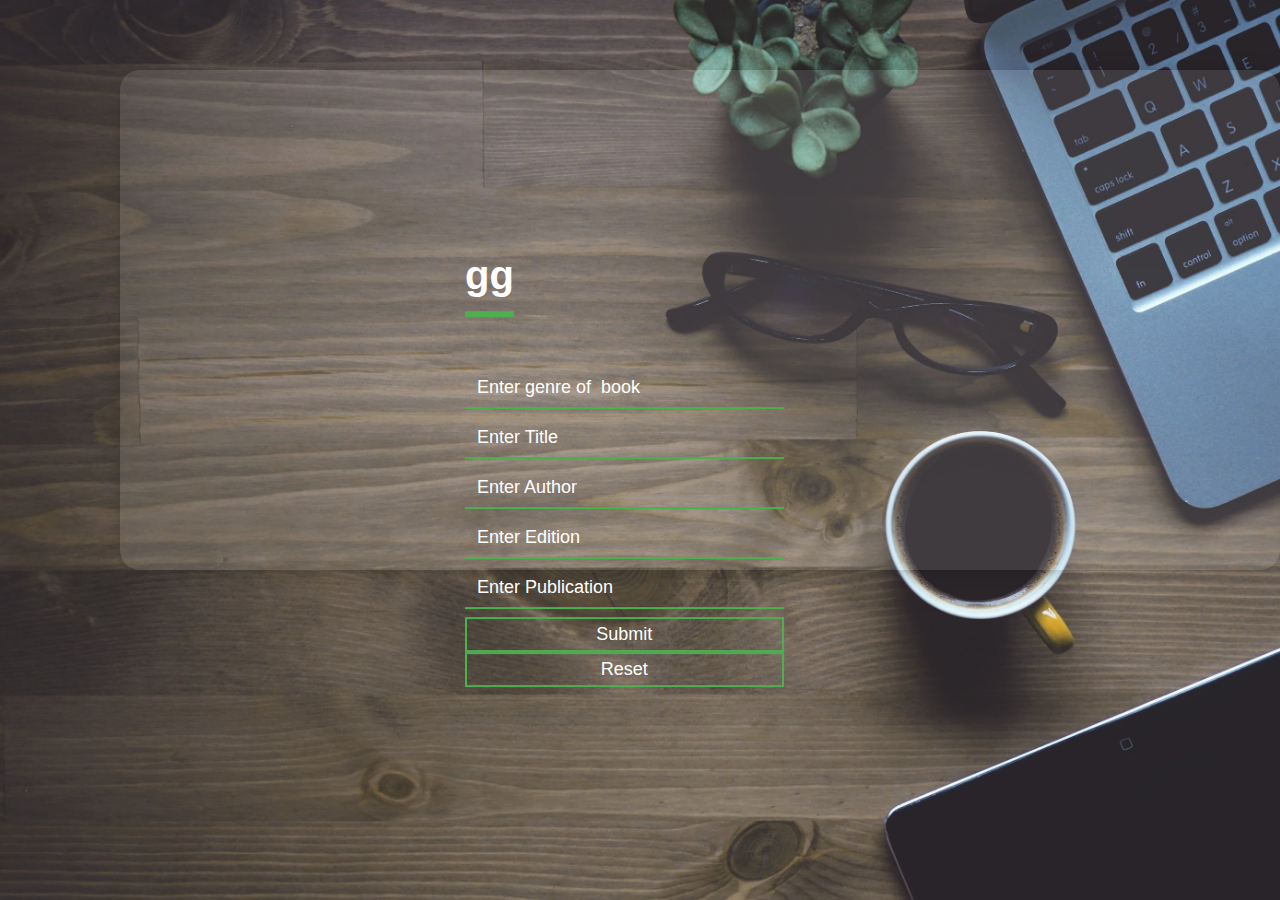
==== newProject/EnterBooks.html @ 62843af7 "Add files via upload" ====
<!DOCTYPE HTML>
<html>
<head>
	<title></title>
	<link rel="stylesheet" type="text/css" href="theme.css">
</head>
<body>
	<div class="container cont1">
    <div class="login-box">
		<h1 align="center">gg</h1>
	    <form method="post" action="bookdetail.php">
            <div class="textbox">
                <input id="" name="genre" type="text" placeholder="Enter genre of  book" required=""> 
            </div>
            <div class="textbox">
	            <input id="" type="text" name="title"  placeholder="Enter Title" required="">
            </div>
            <div class="textbox">
                <input id="" name="author" type="text" placeholder="Enter Author" required=""> 
            </div>
            <div class="textbox">
	            <input id="" type="text" name="edition"  placeholder="Enter Edition" required="">
            </div> 
            <div class="textbox">
	            <input id="" type="text" name="publication"  placeholder="Enter Publication" required="">
            </div> 
            <input type="submit" name="Submit"  class=" btn"><br>
            <input type="reset" name="Reset"   class=" btn">

    
        </form>
    </div>
  </div>
</body>
</html>
---- newProject/theme.css ----
@import "https://stackpath.bootstrapcdn.com/font-awesome/4.7.0/css/font-awesome.min.css";

body {
  background-image: url("background.jpg");
  background-repeat: no-repeat;
  background-position: center ;
  background-attachment: fixed;
  background-size: cover;
   
}

body {
  margin: 0;
  font-family: Arial, Helvetica, sans-serif;
}

 .navbar-nav {
  overflow: hidden;
  background-color: #333;
} 

.navbar-nav a {
  color: #fff;
  text-align: center;
  padding: 14px 16px;
  text-decoration: none;
  font-size: 17px;
}

img {
  border: 1px solid #hover;
  border-radius: 4px;
  padding: 5px;
}

img:hover {
  box-shadow: 0 0 2px 1px rgba(0, 140, 186, 0.5);
}



.login-box
{
 width: 350px;
 position: absolute;
 top: 50%;
 left: 50%;
 transform: translate(-50%,-50%);
 color: #fff;
}
.login-box h1
{
  float: left;
  font-size: 40px;
  border-bottom: 6px solid #4caf50;
  margin-bottom: 50px;
  padding: 13px 0;
}
.textbox
{
 width: 91%;
 overflow: hidden;
 font-size: 20px;
 padding: 8px 0;
 margin: 8px 0;
 border-bottom: 2px solid #4caf50;
}
.textbox i
{
  width: 26px;
  float: left;
  text-align: center;
}
.textbox  input
{
 border: none;
 outline: none;
 background: none;
 color: white;
 font-size: 18px;
 width: 80%;
 float: center;
 margin: 0 10px;
}
.btn
{
 width: 91%;
 background: none;
 border: 2px solid #4caf50;
 color: #fff;
 padding: 5px;
 font-size: 18px;
 cursor: pointer;
} 
::placeholder 
{
 color: #fff;
}
.cont{
  margin-top:120px;
  background-color:rgba(255,255,255,0.5);
  padding:90px;
  border-radius:20px;
  box-shadow:0px 0px 29px -15px rgba(0,0,0,0.75);
}

.cont1{
  margin-top:70px;
  margin-right: 0px;
  margin-left: 120px;
  background-color:rgba(255,255,255,0.1);
  padding:250px;
  border-radius:20px;
  box-shadow:0px 0px 29px -15px rgba(0,0,0,0.75);
}
.cont2{
  margin-top:40px;
  margin-right: 0px;
  margin-left: 120px;
  background-color:rgba(255,255,255,0.1);
  padding:280px;
  border-radius:20px;
  box-shadow:0px 0px 29px -15px rgba(0,0,0,0.75);
}
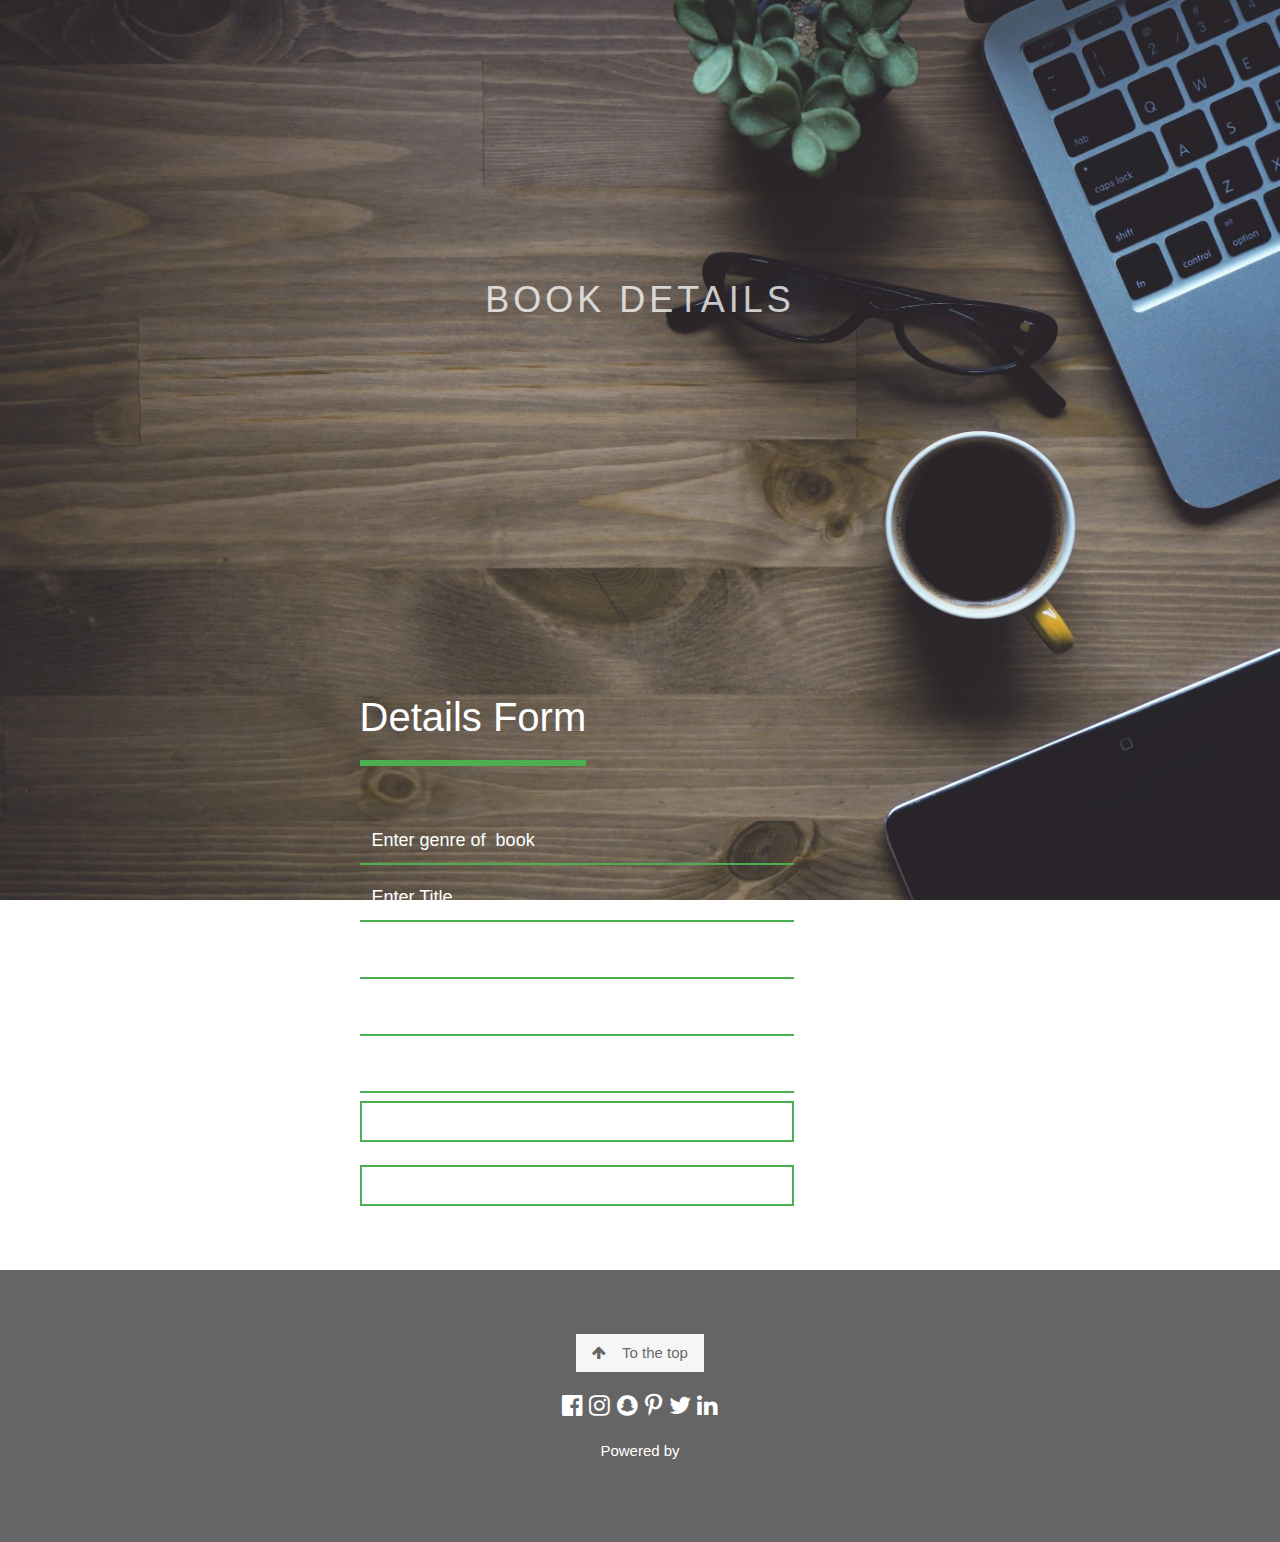
==== commit ba51b3e9: "Update EnterBooks.html" ====
--- a/newProject/EnterBooks.html
+++ b/newProject/EnterBooks.html
@@ -1,35 +1,79 @@
-<!DOCTYPE HTML>
+ <!DOCTYPE HTML>
 <html>
 <head>
-	<title></title>
-	<link rel="stylesheet" type="text/css" href="theme.css">
+    <title></title>
+    <link rel="stylesheet" type="text/css" href="theme.css">
+    <link rel="stylesheet" href="https://www.w3schools.com/w3css/4/w3.css">
+     <link rel="stylesheet" href="https://fonts.googleapis.com/css?family=Lato">
+     <link rel="stylesheet" href="https://cdnjs.cloudflare.com/ajax/libs/font-awesome/4.7.0/css/font-awesome.min.css">
 </head>
 <body>
-	<div class="container cont1">
-    <div class="login-box">
-		<h1 align="center">gg</h1>
-	    <form method="post" action="bookdetail.php">
+    <style>
+      aside{
+             width: 60%;
+             padding-left: 15px;
+             margin-left: 15px;
+             float: right;  
+            }
+   .bgimg-3{
+            background-attachment: fixed;
+            background-position: center;
+            background-repeat: no-repeat;
+            background-size: cover;
+            }
+   .bgimg-3 {
+            background-image: url("https://images.unsplash.com/photo-1456513080510-7bf3a84b82f8?ixlib=rb-1.2.1&ixid=eyJhcHBfaWQiOjEyMDd9&auto=format&fit=crop&w=1000&q=80");
+            min-height: 400px;
+            }
+    @media only screen and (max-device-width: 1600px) {
+    .bgimg-3 {
+              background-attachment: scroll;
+              min-height: 600px;
+             }
+         }
+    </style>
+<div class="bgimg-3 w3-display-container w3-opacity-min">
+  <div class="w3-display-middle">
+     <span class="w3-xxlarge w3-text-white w3-wide">BOOK DETAILS</span>
+  </div>
+</div>
+<div class="w3-row w3-padding-32 w3-section">
+  <div class="w3-col m8 w3-panel">
+    <aside > 
+        <h1  class="top">Details Form</h1>
+        <form method="post" action="bookdetail.php">
             <div class="textbox">
                 <input id="" name="genre" type="text" placeholder="Enter genre of  book" required=""> 
             </div>
             <div class="textbox">
-	            <input id="" type="text" name="title"  placeholder="Enter Title" required="">
+                <input id="" type="text" name="title"  placeholder="Enter Title" required="">
             </div>
             <div class="textbox">
                 <input id="" name="author" type="text" placeholder="Enter Author" required=""> 
             </div>
             <div class="textbox">
-	            <input id="" type="text" name="edition"  placeholder="Enter Edition" required="">
+                <input id="" type="text" name="edition"  placeholder="Enter Edition" required="">
             </div> 
             <div class="textbox">
-	            <input id="" type="text" name="publication"  placeholder="Enter Publication" required="">
+                <input id="" type="text" name="publication"  placeholder="Enter Publication" required="">
             </div> 
-            <input type="submit" name="Submit"  class=" btn"><br>
-            <input type="reset" name="Reset"   class=" btn">
-
-    
-        </form>
+            <input type="submit" name="Submit"  class=" btn"><br><br>
+            <input type="reset" name="Reset"   class=" btn"> 
+        </form> 
+    </aside>
     </div>
+</div>
+  <footer class="w3-center w3-black w3-padding-64 w3-opacity w3-hover-opacity-off">
+  <a href="#" class="w3-button w3-light-grey"><i class="fa fa-arrow-up w3-margin-right"></i>To the top</a>
+  <div class="w3-xlarge w3-section">
+    <i class="fa fa-facebook-official w3-hover-opacity"></i>
+    <i class="fa fa-instagram w3-hover-opacity"></i>
+    <i class="fa fa-snapchat w3-hover-opacity"></i>
+    <i class="fa fa-pinterest-p w3-hover-opacity"></i>
+    <i class="fa fa-twitter w3-hover-opacity"></i>
+    <i class="fa fa-linkedin w3-hover-opacity"></i>
   </div>
+  <p>Powered by <a href="#" target="_blank" class="w3-hover-text-green"></a></p>
+</footer>
 </body>
 </html>--- a/newProject/theme.css
+++ b/newProject/theme.css
@@ -37,19 +37,9 @@
   box-shadow: 0 0 2px 1px rgba(0, 140, 186, 0.5);
 }
 
-
-
-.login-box
+.top
 {
- width: 350px;
- position: absolute;
- top: 50%;
- left: 50%;
- transform: translate(-50%,-50%);
- color: #fff;
-}
-.login-box h1
-{
+  color: #fff;
   float: left;
   font-size: 40px;
   border-bottom: 6px solid #4caf50;
@@ -96,31 +86,26 @@
 {
  color: #fff;
 }
-.cont{
-  margin-top:120px;
-  background-color:rgba(255,255,255,0.5);
-  padding:90px;
-  border-radius:20px;
-  box-shadow:0px 0px 29px -15px rgba(0,0,0,0.75);
+
+.bgimg-3 {
+  background-attachment: fixed;
+  background-position: center;
+  background-repeat: no-repeat;
+  background-size: cover;
 }
 
-.cont1{
-  margin-top:70px;
-  margin-right: 0px;
-  margin-left: 120px;
-  background-color:rgba(255,255,255,0.1);
-  padding:250px;
-  border-radius:20px;
-  box-shadow:0px 0px 29px -15px rgba(0,0,0,0.75);
+.bgimg-3 {
+  background-image: url("3.jpg");
+  min-height: 400px;
 }
-.cont2{
-  margin-top:40px;
-  margin-right: 0px;
-  margin-left: 120px;
-  background-color:rgba(255,255,255,0.1);
-  padding:280px;
-  border-radius:20px;
-  box-shadow:0px 0px 29px -15px rgba(0,0,0,0.75);
+@media only screen and (max-device-width: 1600px) {
+.bgimg-3 {
+    background-attachment: scroll;
+    min-height: 600px;
+  }
+}
+.w3-margin-bottom{
+  color: #fff;
 }
 
  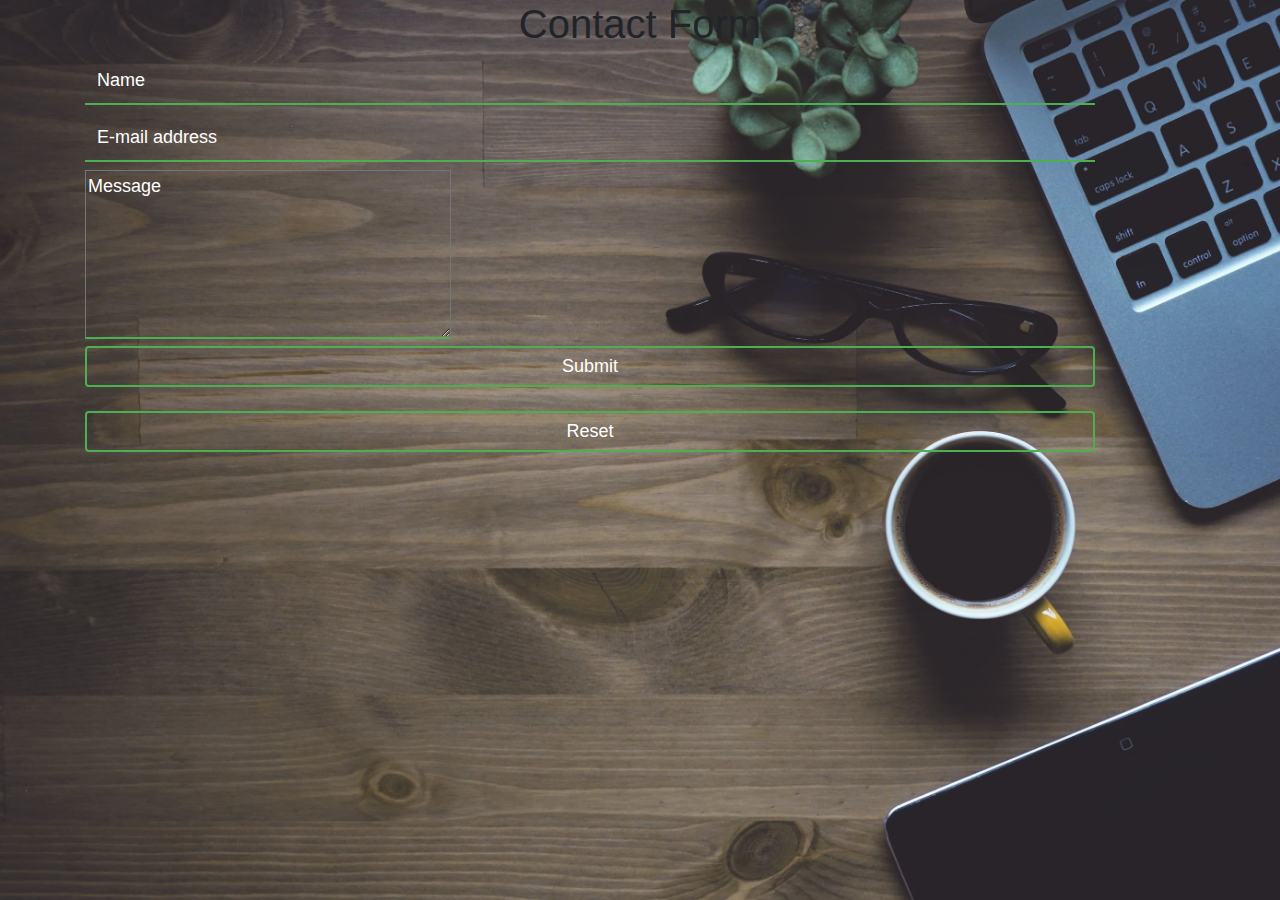
==== commit 1ddb00fa: "Update EnterBooks.html" ====
--- a/newProject/EnterBooks.html
+++ b/newProject/EnterBooks.html
@@ -1,79 +1,29 @@
- <!DOCTYPE HTML>
+  <!DOCTYPE html>
 <html>
 <head>
-    <title></title>
-    <link rel="stylesheet" type="text/css" href="theme.css">
-    <link rel="stylesheet" href="https://www.w3schools.com/w3css/4/w3.css">
-     <link rel="stylesheet" href="https://fonts.googleapis.com/css?family=Lato">
-     <link rel="stylesheet" href="https://cdnjs.cloudflare.com/ajax/libs/font-awesome/4.7.0/css/font-awesome.min.css">
+  <title>NetLibrarian.com</title>
+     <link rel="stylesheet" href="https://maxcdn.bootstrapcdn.com/bootstrap/4.5.0/css/bootstrap.min.css">
+     <link rel="stylesheet" type="text/css" href="theme.css">
 </head>
 <body>
-    <style>
-      aside{
-             width: 60%;
-             padding-left: 15px;
-             margin-left: 15px;
-             float: right;  
-            }
-   .bgimg-3{
-            background-attachment: fixed;
-            background-position: center;
-            background-repeat: no-repeat;
-            background-size: cover;
-            }
-   .bgimg-3 {
-            background-image: url("https://images.unsplash.com/photo-1456513080510-7bf3a84b82f8?ixlib=rb-1.2.1&ixid=eyJhcHBfaWQiOjEyMDd9&auto=format&fit=crop&w=1000&q=80");
-            min-height: 400px;
-            }
-    @media only screen and (max-device-width: 1600px) {
-    .bgimg-3 {
-              background-attachment: scroll;
-              min-height: 600px;
-             }
-         }
-    </style>
-<div class="bgimg-3 w3-display-container w3-opacity-min">
-  <div class="w3-display-middle">
-     <span class="w3-xxlarge w3-text-white w3-wide">BOOK DETAILS</span>
+ <div class="container cont2">
+ <div class="login-box">
+    <h1 align="center">Contact Form</h1>
+        <form method="post" action="contact.php">
+          <div class="textbox"> 
+            <input type="text" name="name" class="txt" placeholder="Name" required="">
+          </div>
+          <div class="textbox">
+            <input type="text" name="mail" class="txt" placeholder="E-mail address" required="">
+          </div>
+           
+            <textarea name="message" placeholder="Message" required="" rows="6" cols="33" style=" background: transparent;font-size: 18px; border-bottom:  2px solid #4caf50;"></textarea>
+          
+          <input type="submit" name="send" value="Submit" class="btn" ><br><br>
+          <input type="reset" name="reset" value="Reset" class="btn" >
+        </form>
   </div>
-</div>
-<div class="w3-row w3-padding-32 w3-section">
-  <div class="w3-col m8 w3-panel">
-    <aside > 
-        <h1  class="top">Details Form</h1>
-        <form method="post" action="bookdetail.php">
-            <div class="textbox">
-                <input id="" name="genre" type="text" placeholder="Enter genre of  book" required=""> 
-            </div>
-            <div class="textbox">
-                <input id="" type="text" name="title"  placeholder="Enter Title" required="">
-            </div>
-            <div class="textbox">
-                <input id="" name="author" type="text" placeholder="Enter Author" required=""> 
-            </div>
-            <div class="textbox">
-                <input id="" type="text" name="edition"  placeholder="Enter Edition" required="">
-            </div> 
-            <div class="textbox">
-                <input id="" type="text" name="publication"  placeholder="Enter Publication" required="">
-            </div> 
-            <input type="submit" name="Submit"  class=" btn"><br><br>
-            <input type="reset" name="Reset"   class=" btn"> 
-        </form> 
-    </aside>
-    </div>
-</div>
-  <footer class="w3-center w3-black w3-padding-64 w3-opacity w3-hover-opacity-off">
-  <a href="#" class="w3-button w3-light-grey"><i class="fa fa-arrow-up w3-margin-right"></i>To the top</a>
-  <div class="w3-xlarge w3-section">
-    <i class="fa fa-facebook-official w3-hover-opacity"></i>
-    <i class="fa fa-instagram w3-hover-opacity"></i>
-    <i class="fa fa-snapchat w3-hover-opacity"></i>
-    <i class="fa fa-pinterest-p w3-hover-opacity"></i>
-    <i class="fa fa-twitter w3-hover-opacity"></i>
-    <i class="fa fa-linkedin w3-hover-opacity"></i>
   </div>
-  <p>Powered by <a href="#" target="_blank" class="w3-hover-text-green"></a></p>
-</footer>
+ 
 </body>
 </html>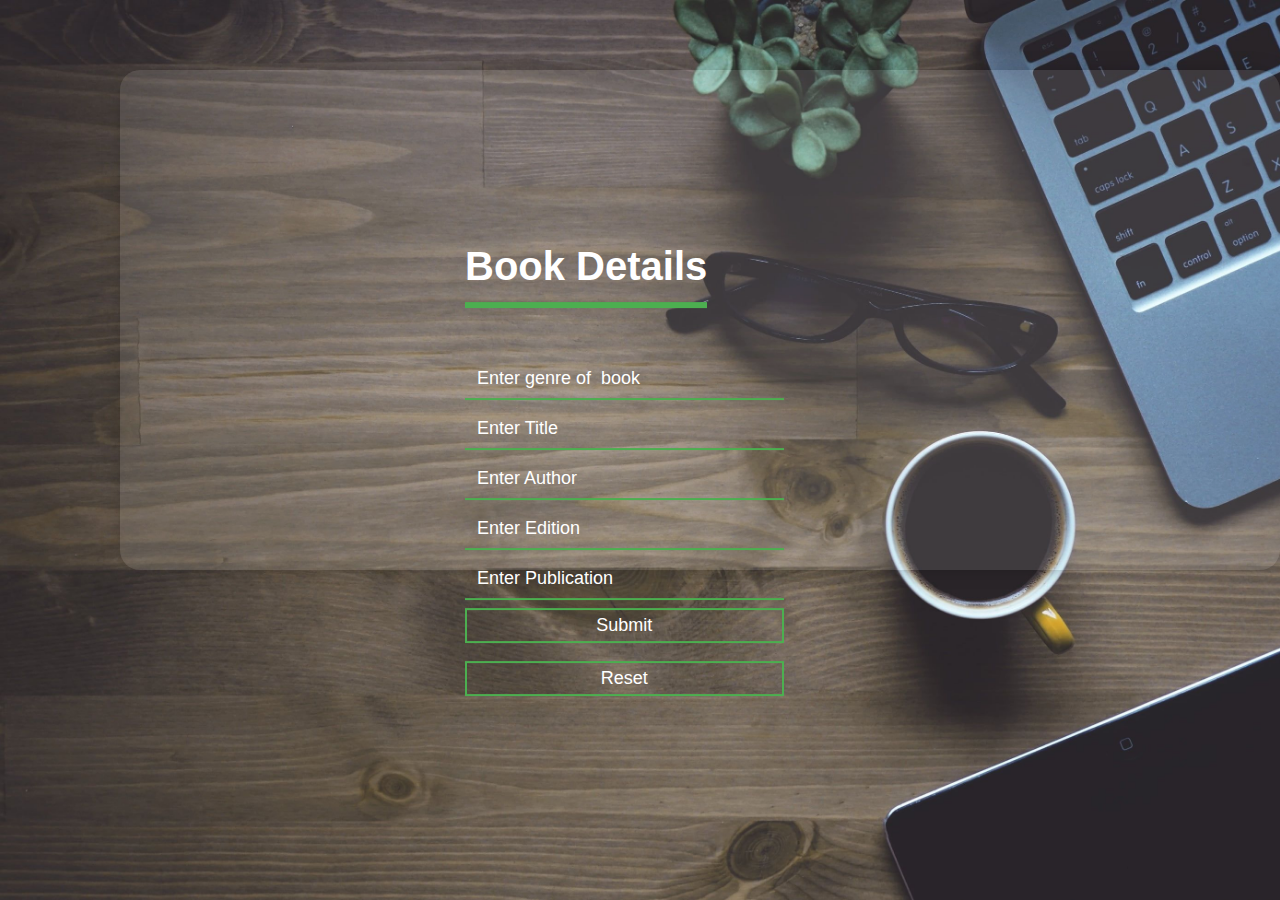
==== commit 721e1b08: "Update EnterBooks.html" ====
--- a/newProject/EnterBooks.html
+++ b/newProject/EnterBooks.html
@@ -1,29 +1,35 @@
-  <!DOCTYPE html>
+ <!DOCTYPE HTML>
 <html>
 <head>
-  <title>NetLibrarian.com</title>
-     <link rel="stylesheet" href="https://maxcdn.bootstrapcdn.com/bootstrap/4.5.0/css/bootstrap.min.css">
-     <link rel="stylesheet" type="text/css" href="theme.css">
+  <title></title>
+  <link rel="stylesheet" type="text/css" href="theme.css">
 </head>
 <body>
- <div class="container cont2">
- <div class="login-box">
-    <h1 align="center">Contact Form</h1>
-        <form method="post" action="contact.php">
-          <div class="textbox"> 
-            <input type="text" name="name" class="txt" placeholder="Name" required="">
-          </div>
-          <div class="textbox">
-            <input type="text" name="mail" class="txt" placeholder="E-mail address" required="">
-          </div>
-           
-            <textarea name="message" placeholder="Message" required="" rows="6" cols="33" style=" background: transparent;font-size: 18px; border-bottom:  2px solid #4caf50;"></textarea>
-          
-          <input type="submit" name="send" value="Submit" class="btn" ><br><br>
-          <input type="reset" name="reset" value="Reset" class="btn" >
+  <div class="container cont1">
+    <div class="login-box">
+    <h1 align="center">Book Details</h1>
+      <form method="post" action="bookdetail.php">
+            <div class="textbox">
+                <input id="" name="genre" type="text" placeholder="Enter genre of  book" required=""> 
+            </div>
+            <div class="textbox">
+              <input id="" type="text" name="title"  placeholder="Enter Title" required="">
+            </div>
+            <div class="textbox">
+                <input id="" name="author" type="text" placeholder="Enter Author" required=""> 
+            </div>
+            <div class="textbox">
+              <input id="" type="text" name="edition"  placeholder="Enter Edition" required="">
+            </div> 
+            <div class="textbox">
+              <input id="" type="text" name="publication"  placeholder="Enter Publication" required="">
+            </div> 
+            <input type="submit" name="Submit"  class=" btn"><br><br>
+            <input type="reset" name="Reset"   class=" btn">
+
+    
         </form>
+    </div>
   </div>
-  </div>
- 
 </body>
 </html>--- a/newProject/theme.css
+++ b/newProject/theme.css
@@ -37,9 +37,19 @@
   box-shadow: 0 0 2px 1px rgba(0, 140, 186, 0.5);
 }
 
-.top
+
+
+.login-box
 {
-  color: #fff;
+ width: 350px;
+ position: absolute;
+ top: 50%;
+ left: 50%;
+ transform: translate(-50%,-50%);
+ color: #fff;
+}
+.login-box h1
+{
   float: left;
   font-size: 40px;
   border-bottom: 6px solid #4caf50;
@@ -86,26 +96,30 @@
 {
  color: #fff;
 }
-
-.bgimg-3 {
-  background-attachment: fixed;
-  background-position: center;
-  background-repeat: no-repeat;
-  background-size: cover;
+.cont{
+  margin-top:120px;
+  background-color:rgba(255,255,255,0.5);
+  padding:90px;
+  border-radius:20px;
+  box-shadow:0px 0px 29px -15px rgba(0,0,0,0.75);
 }
 
-.bgimg-3 {
-  background-image: url("3.jpg");
-  min-height: 400px;
+.cont1{
+  margin-top:70px;
+  margin-right: 0px;
+  margin-left: 120px;
+  background-color:rgba(255,255,255,0.1);
+  padding:250px;
+  border-radius:20px;
+  box-shadow:0px 0px 29px -15px rgba(0,0,0,0.75);
 }
-@media only screen and (max-device-width: 1600px) {
-.bgimg-3 {
-    background-attachment: scroll;
-    min-height: 600px;
-  }
+.cont2{
+  margin-top:40px;
+  margin-right: 0px;
+  margin-left: 120px;
+  background-color:rgba(255,255,255,0.1);
+  padding:280px;
+  border-radius:20px;
+  box-shadow:0px 0px 29px -15px rgba(0,0,0,0.75);
 }
-.w3-margin-bottom{
-  color: #fff;
-}
-
  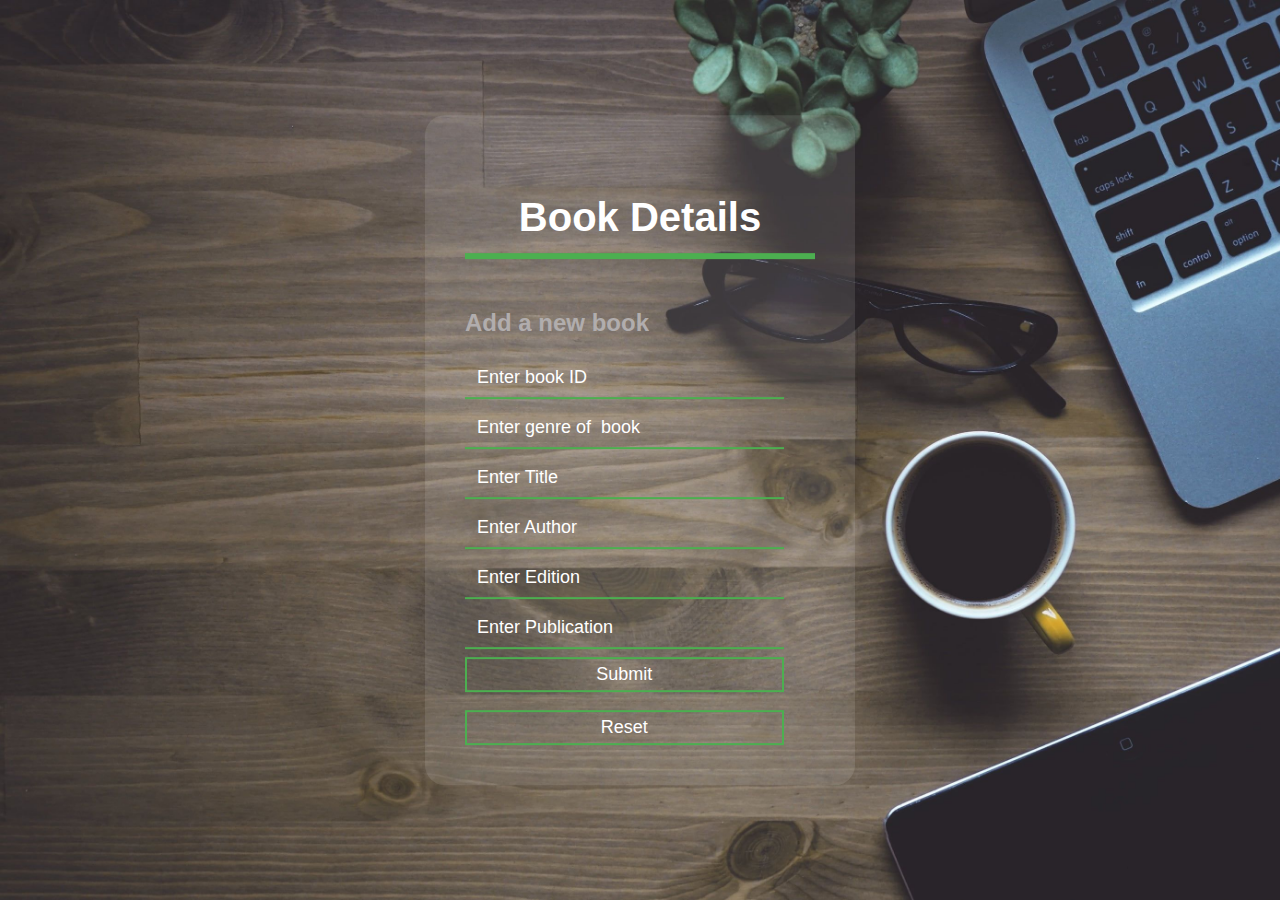
==== commit dd065b8f: "Update EnterBooks.html" ====
--- a/newProject/EnterBooks.html
+++ b/newProject/EnterBooks.html
@@ -1,4 +1,4 @@
- <!DOCTYPE HTML>
+<!DOCTYPE HTML>
 <html>
 <head>
   <title></title>
@@ -8,7 +8,11 @@
   <div class="container cont1">
     <div class="login-box">
     <h1 align="center">Book Details</h1>
+        <h2 style="color:#b1adad;">Add a new book</h2>
       <form method="post" action="bookdetail.php">
+             <div class="textbox">
+                <input id="" name="book_id" type="text" placeholder="Enter book ID" required=""> 
+            </div>
             <div class="textbox">
                 <input id="" name="genre" type="text" placeholder="Enter genre of  book" required=""> 
             </div>
--- a/newProject/theme.css
+++ b/newProject/theme.css
@@ -1,4 +1,4 @@
- @import "https://stackpath.bootstrapcdn.com/font-awesome/4.7.0/css/font-awesome.min.css";
+@import "https://stackpath.bootstrapcdn.com/font-awesome/4.7.0/css/font-awesome.min.css";
 
 body {
   background-image: url("background.jpg");
@@ -47,10 +47,13 @@
  left: 50%;
  transform: translate(-50%,-50%);
  color: #fff;
+ background-color:rgba(255,255,255,0.1); 
+ padding: 40px;
+ border-radius:20px;
 }
 .login-box h1
 {
-  float: left;
+ 
   font-size: 40px;
   border-bottom: 6px solid #4caf50;
   margin-bottom: 50px;
@@ -96,30 +99,4 @@
 {
  color: #fff;
 }
-.cont{
-  margin-top:120px;
-  background-color:rgba(255,255,255,0.5);
-  padding:90px;
-  border-radius:20px;
-  box-shadow:0px 0px 29px -15px rgba(0,0,0,0.75);
-}
-
-.cont1{
-  margin-top:70px;
-  margin-right: 0px;
-  margin-left: 120px;
-  background-color:rgba(255,255,255,0.1);
-  padding:250px;
-  border-radius:20px;
-  box-shadow:0px 0px 29px -15px rgba(0,0,0,0.75);
-}
-.cont2{
-  margin-top:40px;
-  margin-right: 0px;
-  margin-left: 120px;
-  background-color:rgba(255,255,255,0.1);
-  padding:280px;
-  border-radius:20px;
-  box-shadow:0px 0px 29px -15px rgba(0,0,0,0.75);
-}
  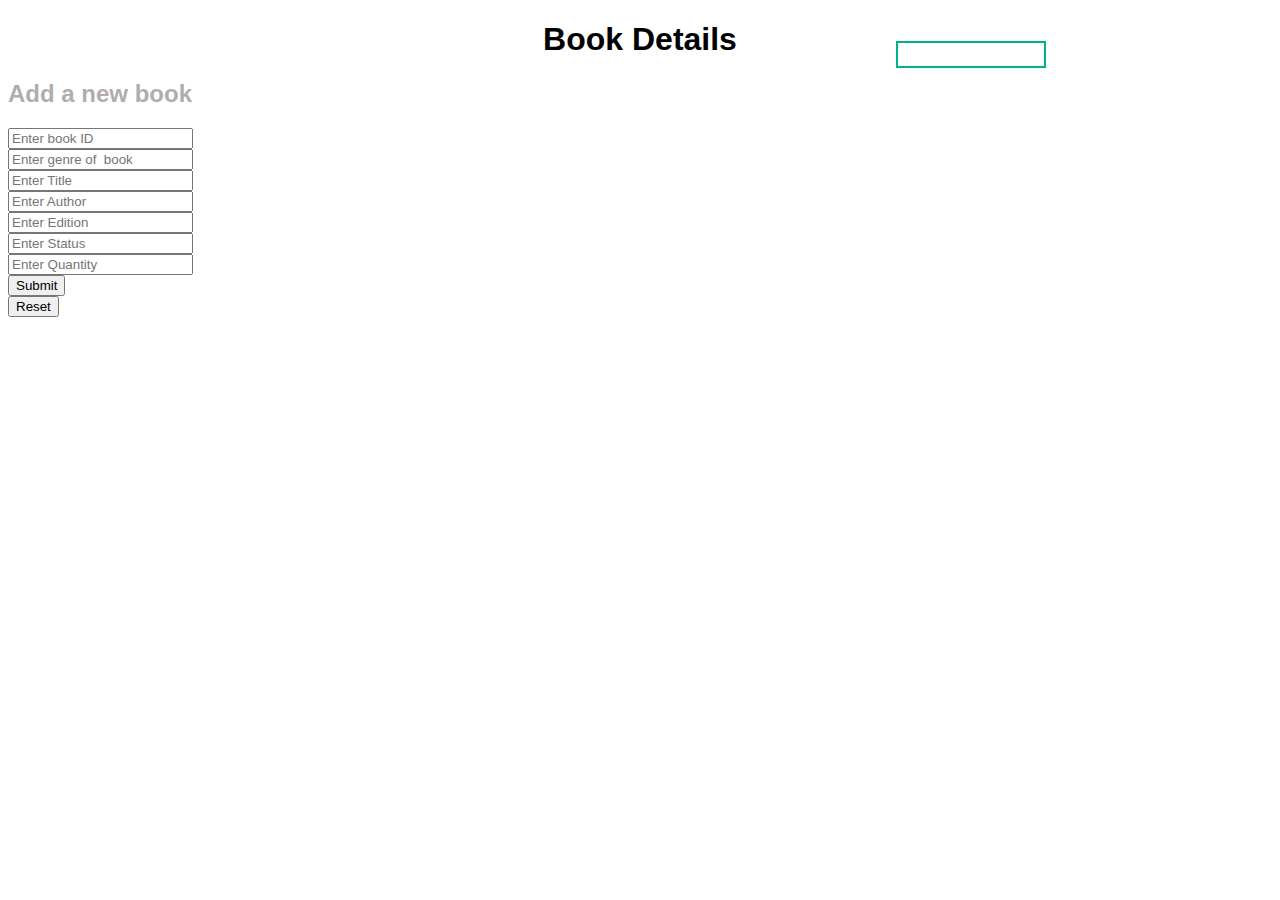
==== commit 28a69457: "Update EnterBooks.html" ====
--- a/newProject/EnterBooks.html
+++ b/newProject/EnterBooks.html
@@ -1,15 +1,40 @@
 <!DOCTYPE HTML>
 <html>
 <head>
-  <title></title>
-  <link rel="stylesheet" type="text/css" href="theme.css">
+	 <title>NetLibrarian.com</title>
+	<link rel="stylesheet" type="text/css" href="theme1.css">
+    <style>
+        .btn1
+          {
+            width: 10%;
+            background: none;
+            border: 2px solid #00b289;
+            color: #fff;
+            padding-left: 10px;
+            padding-right: 10px;
+            font-size:18px;
+            cursor: pointer;
+          }
+          .form-btn{
+             position: absolute;
+              left: 70%;
+          } 
+          h1,h2{
+            font-family: Arial, Helvetica, sans-serif;
+          }
+    </style>
 </head>
 <body>
-  <div class="container cont1">
-    <div class="login-box">
-    <h1 align="center">Book Details</h1>
+	<div class="container">
+    <div class="form-btn"> 
+    <form action="" method="post">
+      <button class="btn1" style="margin-top: 20px;   width: 150px;" name="back"><a href="admin_books.php" style="color: #fff; text-decoration: none;">Back</a></button>
+    </form>
+    </div>
+    <div class="login-box" style=" top: 50%;">
+		<h1 align="center">Book Details</h1>
         <h2 style="color:#b1adad;">Add a new book</h2>
-      <form method="post" action="bookdetail.php">
+	    <form method="post" action="bookdetail.php">
              <div class="textbox">
                 <input id="" name="book_id" type="text" placeholder="Enter book ID" required=""> 
             </div>
@@ -17,18 +42,21 @@
                 <input id="" name="genre" type="text" placeholder="Enter genre of  book" required=""> 
             </div>
             <div class="textbox">
-              <input id="" type="text" name="title"  placeholder="Enter Title" required="">
+	            <input id="" type="text" name="title"  placeholder="Enter Title" required="">
             </div>
             <div class="textbox">
                 <input id="" name="author" type="text" placeholder="Enter Author" required=""> 
             </div>
             <div class="textbox">
-              <input id="" type="text" name="edition"  placeholder="Enter Edition" required="">
+	            <input id="" type="text" name="edition"  placeholder="Enter Edition" required="">
             </div> 
             <div class="textbox">
-              <input id="" type="text" name="publication"  placeholder="Enter Publication" required="">
+	            <input id="" type="text" name="status"  placeholder="Enter Status" required="">
             </div> 
-            <input type="submit" name="Submit"  class=" btn"><br><br>
+            <div class="textbox">
+                <input id="" type="text" name="quantity"  placeholder="Enter Quantity" required="">
+            </div> 
+            <input type="submit" name="Submit"  class=" btn"><br> 
             <input type="reset" name="Reset"   class=" btn">
 
     
